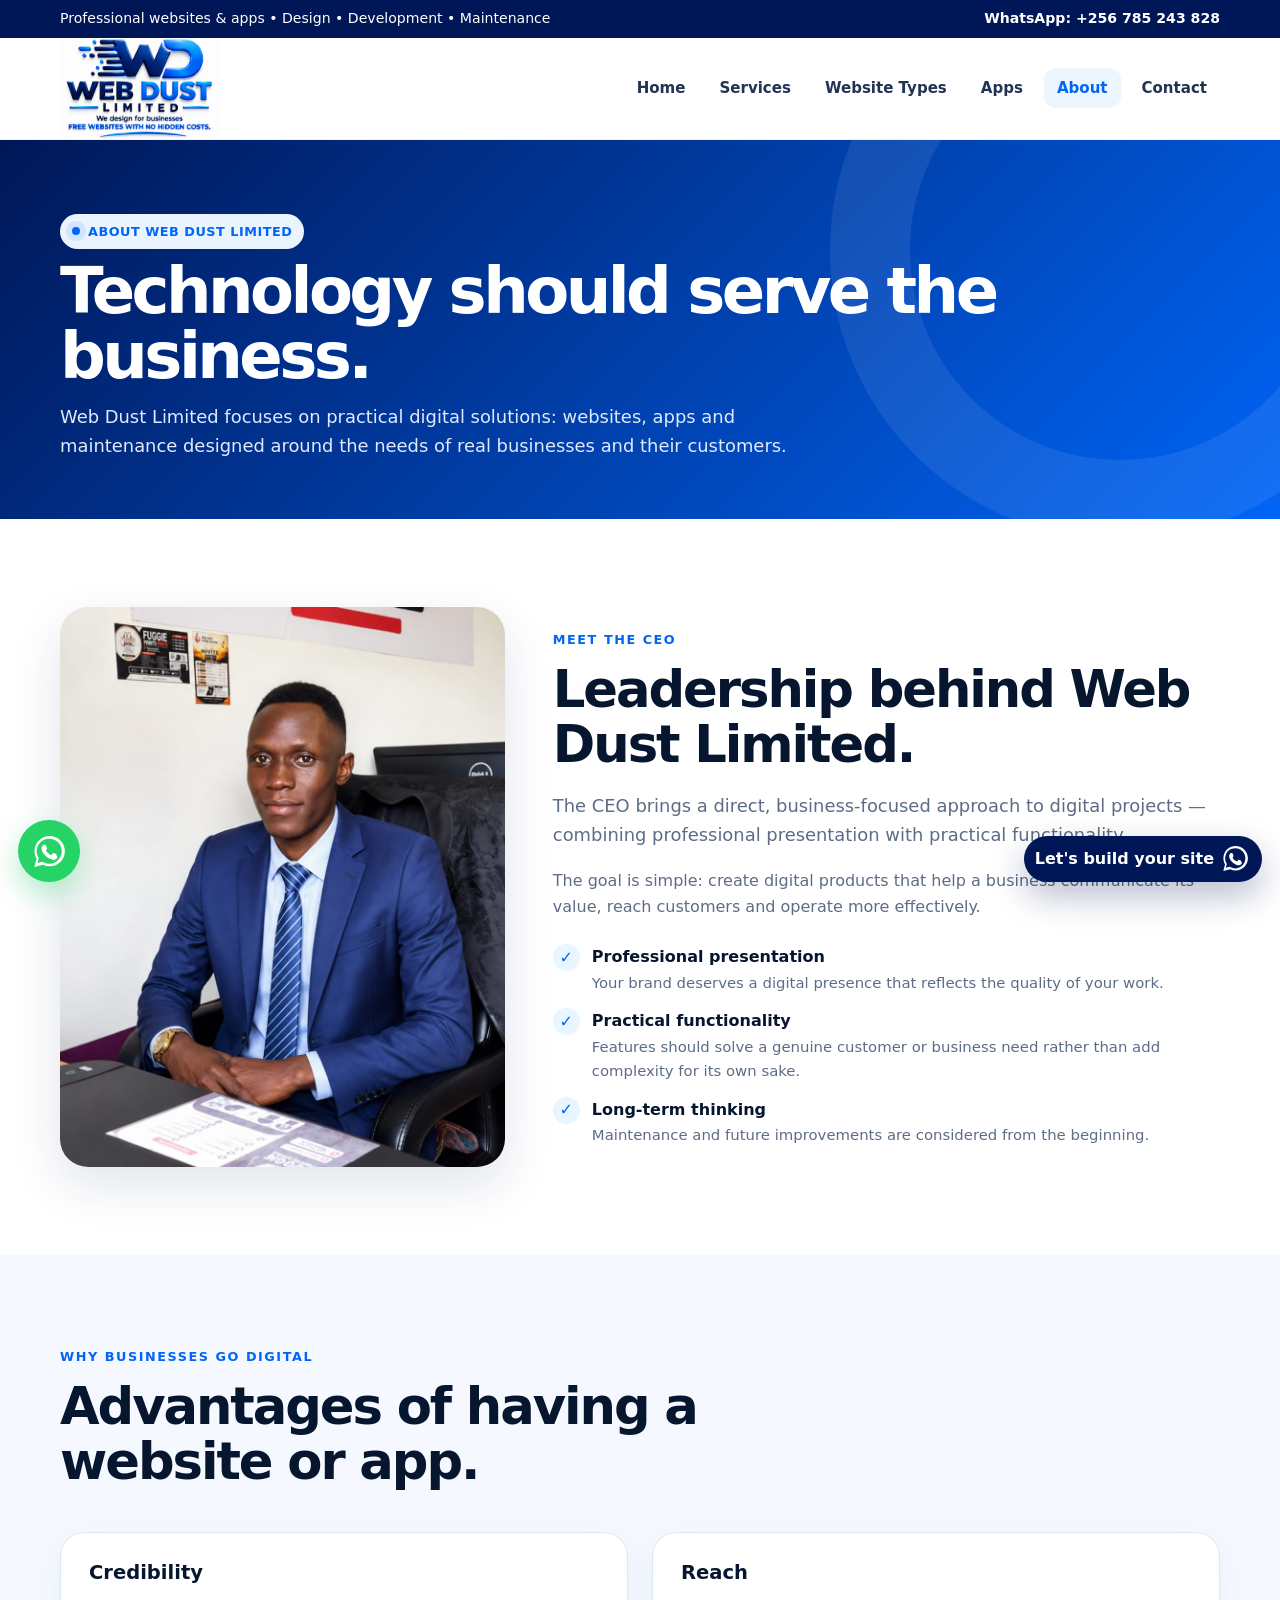
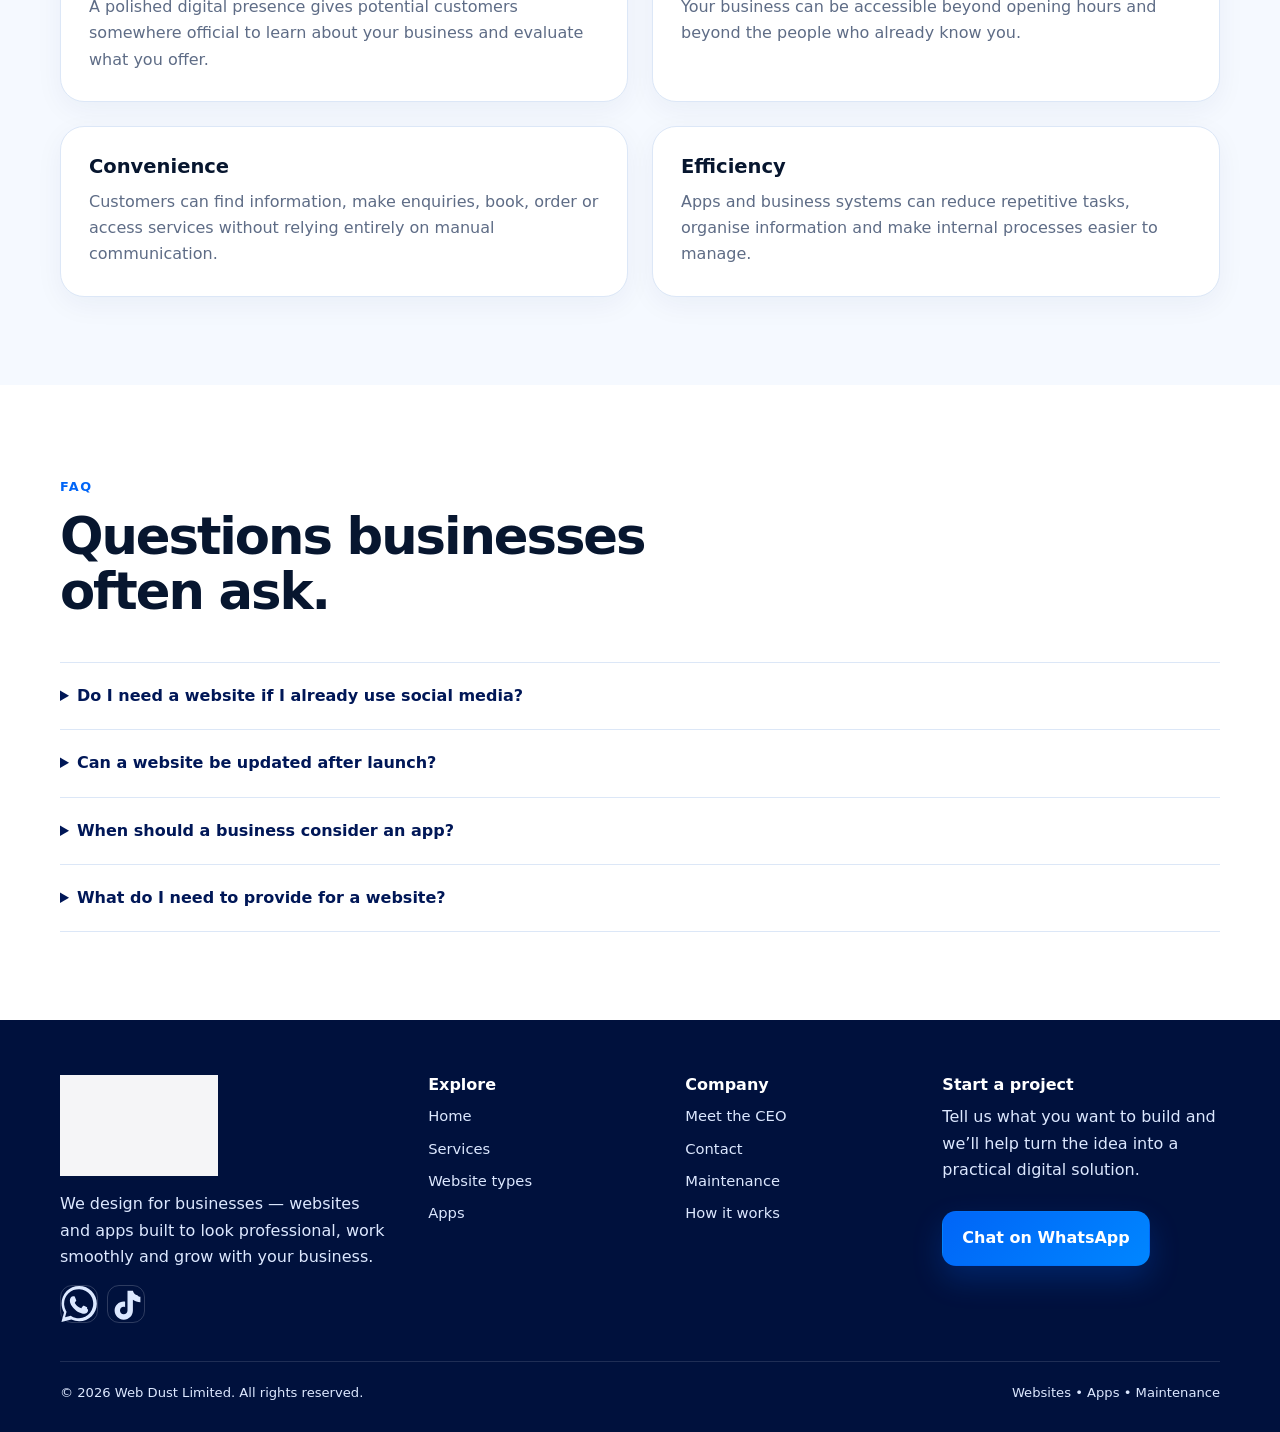
==== about.html @ b197213d "Add files via upload" ====
<!doctype html><html lang="en"><head><meta charset="utf-8"><meta name="viewport" content="width=device-width,initial-scale=1"><meta name="description" content="Web Dust Limited — professional website and app design, development and maintenance for businesses."><title>About & Meet the CEO | Web Dust Limited</title><link rel="icon" href="assets/logo.png"><link rel="stylesheet" href="assets/styles.css"></head><body>
<div class="topbar"><div class="container inner"><span>Professional websites & apps • Design • Development • Maintenance</span><a href="https://wa.me/256785243828" target="_blank" rel="noopener">WhatsApp: +256 785 243 828</a></div></div>
<header><div class="container nav">
<a href="index.html"><img class="logo" src="assets/logo.png" alt="Web Dust Limited logo"></a>
<button class="menu" aria-label="Open navigation">☰</button>
<ul class="navlinks">
<li><a class="" href="index.html">Home</a></li><li><a class="" href="services.html">Services</a></li><li><a class="" href="websites.html">Website Types</a></li><li><a class="" href="apps.html">Apps</a></li><li><a class="active" href="about.html">About</a></li><li><a class="" href="contact.html">Contact</a></li>
</ul>
</div></header>

<main>
<section class="page-hero"><div class="container reveal"><span class="eyebrow">About Web Dust Limited</span><h1>Technology should serve the <span>business.</span></h1><p class="lead">Web Dust Limited focuses on practical digital solutions: websites, apps and maintenance designed around the needs of real businesses and their customers.</p></div></section>
<section class="section"><div class="container ceo"><div class="reveal"><img src="assets/ceo.jpeg" alt="CEO of Web Dust Limited seated in an office"></div><div class="reveal delay-1"><span class="kicker">Meet the CEO</span><h2>Leadership behind Web Dust Limited.</h2><p class="lead">The CEO brings a direct, business-focused approach to digital projects — combining professional presentation with practical functionality.</p><p style="margin-top:18px;color:var(--muted)">The goal is simple: create digital products that help a business communicate its value, reach customers and operate more effectively.</p><div class="checks"><div class="check"><span class="checkmark">✓</span><div><b>Professional presentation</b><p>Your brand deserves a digital presence that reflects the quality of your work.</p></div></div><div class="check"><span class="checkmark">✓</span><div><b>Practical functionality</b><p>Features should solve a genuine customer or business need rather than add complexity for its own sake.</p></div></div><div class="check"><span class="checkmark">✓</span><div><b>Long-term thinking</b><p>Maintenance and future improvements are considered from the beginning.</p></div></div></div></div></div></section>
<section class="section soft"><div class="container"><div class="section-head reveal"><span class="kicker">Why businesses go digital</span><h2>Advantages of having a website or app.</h2></div><div class="grid-2">
<div class="card reveal"><h3>Credibility</h3><p>A polished digital presence gives potential customers somewhere official to learn about your business and evaluate what you offer.</p></div>
<div class="card reveal delay-1"><h3>Reach</h3><p>Your business can be accessible beyond opening hours and beyond the people who already know you.</p></div>
<div class="card reveal"><h3>Convenience</h3><p>Customers can find information, make enquiries, book, order or access services without relying entirely on manual communication.</p></div>
<div class="card reveal delay-1"><h3>Efficiency</h3><p>Apps and business systems can reduce repetitive tasks, organise information and make internal processes easier to manage.</p></div>
</div></div></section>
<section class="section"><div class="container"><div class="section-head reveal"><span class="kicker">FAQ</span><h2>Questions businesses often ask.</h2></div><div class="faq reveal">
<details><summary>Do I need a website if I already use social media?</summary><p>Social media is useful for discovery and engagement, but a website gives you a dedicated home for your business information, services, contact details and customer journey.</p></details>
<details><summary>Can a website be updated after launch?</summary><p>Yes. Content, pages, functionality and design can be improved over time. Maintenance makes those changes easier and helps keep the site healthy.</p></details>
<details><summary>When should a business consider an app?</summary><p>Consider an app when customers or staff repeatedly need to log in, submit information, track something, book, order, manage records or complete a workflow.</p></details>
<details><summary>What do I need to provide for a website?</summary><p>Useful starting material includes your logo, business information, services or products, contact details, photos and examples of websites you like. We can help structure the content and identify gaps.</p></details>
</div></div></section>
</main>

<a class="whatsapp-float" href="https://wa.me/256785243828" target="_blank" rel="noopener" aria-label="Chat with Web Dust Limited on WhatsApp"><svg viewBox="0 0 24 24" fill="none" aria-hidden="true"><path fill="currentColor" d="M20.5 3.5A11.8 11.8 0 0 0 12.1 0C5.6 0 .4 5.2.4 11.7c0 2.1.5 4.1 1.6 5.9L.3 24l6.6-1.7a11.8 11.8 0 0 0 5.2 1.2h.1c6.4 0 11.7-5.2 11.7-11.7 0-3.1-1.2-6-3.4-8.3ZM12.1 21.5h-.1c-1.8 0-3.5-.5-5-1.4l-.4-.2-3.9 1 1-3.8-.3-.4a9.7 9.7 0 1 1 8.7 4.8Zm5.3-7.3c-.3-.2-1.8-.9-2.1-1-.3-.1-.5-.2-.7.2-.2.3-.8 1-.9 1.2-.2.2-.3.2-.6.1-1.6-.8-2.7-1.4-3.8-3.2-.3-.5.3-.5.8-1.6.1-.2.1-.4 0-.6l-.9-2.1c-.2-.5-.5-.4-.7-.4h-.6c-.2 0-.6.1-.9.4-.3.3-1.1 1.1-1.1 2.7s1.1 3.1 1.2 3.3c.2.2 2.1 3.2 5.1 4.5 1.9.8 2.6.9 3.5.8.6-.1 1.8-.7 2.1-1.4.3-.7.3-1.3.2-1.4-.1-.2-.3-.3-.6-.5Z"/></svg></a>
<a class="contact-bar" href="contact.html" aria-label="Contact Web Dust Limited"><span>Let's build your site</span><svg viewBox="0 0 24 24" fill="none" aria-hidden="true"><path fill="currentColor" d="M20.5 3.5A11.8 11.8 0 0 0 12.1 0C5.6 0 .4 5.2.4 11.7c0 2.1.5 4.1 1.6 5.9L.3 24l6.6-1.7a11.8 11.8 0 0 0 5.2 1.2h.1c6.4 0 11.7-5.2 11.7-11.7 0-3.1-1.2-6-3.4-8.3ZM12.1 21.5h-.1c-1.8 0-3.5-.5-5-1.4l-.4-.2-3.9 1 1-3.8-.3-.4a9.7 9.7 0 1 1 8.7 4.8Zm5.3-7.3c-.3-.2-1.8-.9-2.1-1-.3-.1-.5-.2-.7.2-.2.3-.8 1-.9 1.2-.2.2-.3.2-.6.1-1.6-.8-2.7-1.4-3.8-3.2-.3-.5.3-.5.8-1.6.1-.2.1-.4 0-.6l-.9-2.1c-.2-.5-.5-.4-.7-.4h-.6c-.2 0-.6.1-.9.4-.3.3-1.1 1.1-1.1 2.7s1.1 3.1 1.2 3.3c.2.2 2.1 3.2 5.1 4.5 1.9.8 2.6.9 3.5.8.6-.1 1.8-.7 2.1-1.4.3-.7.3-1.3.2-1.4-.1-.2-.3-.3-.6-.5Z"/></svg></a>

<footer><div class="container footer-grid">
<div><img class="logo" src="assets/logo.png" alt="Web Dust Limited"><p>We design for businesses — websites and apps built to look professional, work smoothly and grow with your business.</p><div class="socials"><a href="https://wa.me/256785243828" target="_blank" rel="noopener" aria-label="WhatsApp"><svg viewBox="0 0 24 24" fill="none" aria-hidden="true"><path fill="currentColor" d="M20.5 3.5A11.8 11.8 0 0 0 12.1 0C5.6 0 .4 5.2.4 11.7c0 2.1.5 4.1 1.6 5.9L.3 24l6.6-1.7a11.8 11.8 0 0 0 5.2 1.2h.1c6.4 0 11.7-5.2 11.7-11.7 0-3.1-1.2-6-3.4-8.3ZM12.1 21.5h-.1c-1.8 0-3.5-.5-5-1.4l-.4-.2-3.9 1 1-3.8-.3-.4a9.7 9.7 0 1 1 8.7 4.8Zm5.3-7.3c-.3-.2-1.8-.9-2.1-1-.3-.1-.5-.2-.7.2-.2.3-.8 1-.9 1.2-.2.2-.3.2-.6.1-1.6-.8-2.7-1.4-3.8-3.2-.3-.5.3-.5.8-1.6.1-.2.1-.4 0-.6l-.9-2.1c-.2-.5-.5-.4-.7-.4h-.6c-.2 0-.6.1-.9.4-.3.3-1.1 1.1-1.1 2.7s1.1 3.1 1.2 3.3c.2.2 2.1 3.2 5.1 4.5 1.9.8 2.6.9 3.5.8.6-.1 1.8-.7 2.1-1.4.3-.7.3-1.3.2-1.4-.1-.2-.3-.3-.6-.5Z"/></svg></a><a href="https://www.tiktok.com/@webdesigner86?_r=1&_d=f4g00hmjkm7m3b&sec_uid=MS4wLjABAAAA4IA-I-HynLUlU7JpxaeafCOXetAfdrXFXv9f0x9CeO&share_author_id=7056492848116859909&sharer_language=en&source=h5_m&u_code=dmmmdmkahhh9j0&timestamp=1789101508&user_id=7056492848116859909&sec_user_id=MS4wLjABAAAA4IA-I-HynLUlU7JpxaeafCOXetAfdrXFXv9f0x9CeO&item_author_type=1&utm_source=copy&utm_campaign=client_share&utm_medium=android&share_iid=7681529212352562962&share_link_id=8fb3104b-5e48-4074-baf4-d9070b52723a&share_app_id=1233&ugbiz_name=ACCOUNT&ug_btm=b872%2Cb7360&social_share_type=5&enable_checksum=1" target="_blank" rel="noopener" aria-label="TikTok"><svg viewBox="0 0 24 24" fill="currentColor" aria-hidden="true"><path d="M19.6 6.1c-1.5-.3-2.7-1.5-3-3H13v13.3c0 1.4-1.1 2.5-2.5 2.5S8 17.8 8 16.4s1.1-2.5 2.5-2.5c.3 0 .6.1.9.2V10.5c-.3 0-.6-.1-.9-.1-3.4 0-6.1 2.7-6.1 6s2.7 6.1 6.1 6.1 6.1-2.7 6.1-6.1V9.2c1.4 1 3.1 1.6 5 1.6V7.2c-.7 0-1.4-.4-2-1.1Z"/></svg></a></div></div>
<div><h3>Explore</h3><div class="footer-links"><a href="index.html">Home</a><a href="services.html">Services</a><a href="websites.html">Website types</a><a href="apps.html">Apps</a></div></div>
<div><h3>Company</h3><div class="footer-links"><a href="about.html">Meet the CEO</a><a href="contact.html">Contact</a><a href="services.html#maintenance">Maintenance</a><a href="websites.html#process">How it works</a></div></div>
<div><h3>Start a project</h3><p>Tell us what you want to build and we’ll help turn the idea into a practical digital solution.</p><div class="btns"><a class="btn primary" href="https://wa.me/256785243828" target="_blank" rel="noopener">Chat on WhatsApp</a></div></div>
</div><div class="container copyright"><span>© <span data-year></span> Web Dust Limited. All rights reserved.</span><span>Websites • Apps • Maintenance</span></div></footer>
<script src="assets/site.js"></script>
</body></html>
---- assets/styles.css ----
:root{
  --blue:#0065f7;
  --blue2:#0086ff;
  --navy:#001757;
  --ink:#07162f;
  --muted:#5e6c86;
  --line:#dce7f7;
  --soft:#f5f9ff;
  --white:#fff;
  --shadow:0 18px 50px rgba(0,35,100,.12);
  --radius:24px;
}
*{box-sizing:border-box;margin:0;padding:0}
html{scroll-behavior:smooth}
body{
  font-family:Inter,ui-sans-serif,system-ui,-apple-system,BlinkMacSystemFont,"Segoe UI",sans-serif;
  color:var(--ink); background:#fff; line-height:1.65;
}
a{text-decoration:none;color:inherit}
img{max-width:100%;display:block}
.container{width:min(1160px,92%);margin:auto}
.topbar{background:var(--navy);color:#fff;font-size:.88rem}
.topbar .inner{min-height:38px;display:flex;justify-content:space-between;align-items:center;gap:16px}
.topbar a{color:#fff;font-weight:700}
header{
  position:sticky;top:0;z-index:50;background:rgba(255,255,255,.94);
  backdrop-filter:blur(14px);border-bottom:1px solid rgba(0,101,247,.08)
}
.nav{min-height:82px;display:flex;align-items:center;justify-content:space-between;gap:24px}
.logo{width:158px;height:auto}
.navlinks{display:flex;align-items:center;gap:8px;list-style:none}
.navlinks a{padding:11px 13px;border-radius:12px;font-weight:750;font-size:.94rem;color:#233354}
.navlinks a:hover,.navlinks a.active{background:#edf5ff;color:var(--blue)}
.nav-cta{background:linear-gradient(135deg,var(--blue),var(--blue2))!important;color:#fff!important;box-shadow:0 9px 25px rgba(0,101,247,.24)}
.menu{display:none;border:0;background:var(--soft);font-size:1.4rem;padding:10px;border-radius:12px;color:var(--navy)}
.hero{position:relative;overflow:hidden;padding:86px 0 74px;background:
 radial-gradient(circle at 82% 20%,rgba(0,134,255,.14),transparent 30%),
 linear-gradient(180deg,#fff 0%,#f5f9ff 100%)}
.hero-grid{display:grid;grid-template-columns:1.02fr .98fr;align-items:center;gap:56px}
.eyebrow{display:inline-flex;gap:8px;align-items:center;padding:7px 12px;border-radius:99px;background:#eaf4ff;color:var(--blue);font-weight:800;font-size:.8rem;letter-spacing:.04em;text-transform:uppercase}
.eyebrow:before{content:"";width:8px;height:8px;border-radius:50%;background:var(--blue);box-shadow:0 0 0 6px rgba(0,101,247,.1)}
h1{font-size:clamp(2.65rem,6vw,5.25rem);line-height:1.02;letter-spacing:-.055em;margin:20px 0}
h1 span,.gradient{background:linear-gradient(100deg,var(--navy),var(--blue),var(--blue2));-webkit-background-clip:text;background-clip:text;color:transparent}
h2{font-size:clamp(2rem,4vw,3.2rem);line-height:1.08;letter-spacing:-.04em;margin:10px 0 18px}
h3{font-size:1.22rem;line-height:1.25;margin-bottom:9px}
.lead{font-size:1.12rem;color:var(--muted);max-width:680px}
.btns{display:flex;flex-wrap:wrap;gap:12px;margin-top:28px}
.btn{display:inline-flex;align-items:center;justify-content:center;gap:9px;padding:13px 19px;border-radius:14px;font-weight:800;border:1px solid var(--line);transition:.2s}
.btn:hover{transform:translateY(-2px)}
.btn.primary{background:linear-gradient(135deg,var(--blue),var(--blue2));color:#fff;border-color:transparent;box-shadow:0 13px 30px rgba(0,101,247,.23)}
.btn.secondary{background:#fff;color:var(--navy)}
.hero-photo{position:relative}
.hero-photo:before{content:"";position:absolute;inset:25px -22px -25px 24px;background:linear-gradient(135deg,#dceeff,#f7fbff);border-radius:40px;transform:rotate(3deg)}
.hero-photo img{position:relative;width:100%;height:530px;object-fit:cover;object-position:center 25%;border-radius:32px;box-shadow:var(--shadow)}
.floating-card{position:absolute;z-index:2;left:-25px;bottom:25px;background:#fff;border:1px solid var(--line);border-radius:18px;padding:16px 18px;box-shadow:var(--shadow);max-width:240px}
.floating-card strong{display:block;color:var(--navy)}
.section{padding:88px 0}
.section.soft{background:var(--soft)}
.section-head{max-width:730px;margin-bottom:42px}
.kicker{color:var(--blue);font-weight:850;text-transform:uppercase;font-size:.8rem;letter-spacing:.12em}
.grid-3{display:grid;grid-template-columns:repeat(3,1fr);gap:20px}
.grid-2{display:grid;grid-template-columns:repeat(2,1fr);gap:24px}
.card{background:#fff;border:1px solid var(--line);border-radius:var(--radius);padding:28px;box-shadow:0 8px 28px rgba(0,35,100,.05);transition:.25s}
.card:hover{transform:translateY(-5px);box-shadow:var(--shadow)}
.icon{width:48px;height:48px;display:grid;place-items:center;border-radius:15px;background:#eaf4ff;color:var(--blue);font-size:1.35rem;margin-bottom:18px}
.card p{color:var(--muted)}
.pills{display:flex;flex-wrap:wrap;gap:8px;margin-top:17px}
.pill{font-size:.78rem;padding:6px 10px;background:#f0f6ff;border-radius:999px;color:#174b96;font-weight:700}
.stats{display:grid;grid-template-columns:repeat(4,1fr);gap:14px;margin-top:32px}
.stat{padding:21px;border-radius:18px;background:#fff;border:1px solid var(--line)}
.stat b{font-size:1.8rem;color:var(--navy);display:block}
.stat span{font-size:.88rem;color:var(--muted)}
.split{display:grid;grid-template-columns:.9fr 1.1fr;gap:55px;align-items:center}
.image-card{border-radius:30px;overflow:hidden;box-shadow:var(--shadow);background:#eaf4ff}
.image-card img{width:100%;height:540px;object-fit:cover}
.checks{display:grid;gap:13px;margin-top:24px}
.check{display:flex;gap:12px;align-items:flex-start}
.check b{display:block}
.check p{color:var(--muted);font-size:.93rem}
.checkmark{flex:0 0 27px;width:27px;height:27px;border-radius:50%;background:#e9f5ff;color:var(--blue);display:grid;place-items:center;font-weight:900}
.page-hero{padding:74px 0 58px;background:linear-gradient(135deg,#001757,#0065f7);color:#fff;position:relative;overflow:hidden}
.page-hero:after{content:"";position:absolute;width:420px;height:420px;border:80px solid rgba(255,255,255,.08);border-radius:50%;right:-130px;top:-180px}
.page-hero p{max-width:730px;color:#dfeaff}
.page-hero h1{font-size:clamp(2.6rem,5vw,4.5rem);margin:10px 0 12px;color:#fff}
.page-hero h1 span{color:#fff;-webkit-text-fill-color:#fff}
.type-card{display:flex;flex-direction:column;min-height:290px}
.type-card .more{margin-top:auto;padding-top:20px;color:var(--blue);font-weight:800}
.timeline{display:grid;gap:0}
.step{display:grid;grid-template-columns:60px 1fr;gap:20px;padding:20px 0;border-bottom:1px solid var(--line)}
.step:last-child{border-bottom:0}
.step-num{width:48px;height:48px;border-radius:50%;display:grid;place-items:center;background:var(--navy);color:#fff;font-weight:900}
.quote{background:linear-gradient(135deg,#001757,#005fe8);color:#fff;border-radius:30px;padding:45px}
.quote p{font-size:1.35rem;line-height:1.45}
.quote small{display:block;margin-top:18px;color:#dbe9ff}
.ceo{display:grid;grid-template-columns:.8fr 1.2fr;gap:48px;align-items:center}
.ceo img{height:560px;width:100%;object-fit:cover;object-position:center 25%;border-radius:28px;box-shadow:var(--shadow)}
.contact-bar{position:fixed;right:18px;bottom:18px;z-index:70;display:flex;align-items:center;gap:9px;background:var(--navy);color:#fff;padding:10px 14px 10px 11px;border-radius:999px;box-shadow:0 14px 34px rgba(0,23,87,.28);font-weight:800;animation:shake 3.2s infinite}
.contact-bar svg{width:25px;height:25px}
@keyframes shake{
  0%,82%,100%{transform:translateX(0) rotate(0)}
  84%{transform:translateX(-3px) rotate(-2deg)} 86%{transform:translateX(4px) rotate(2deg)}
  88%{transform:translateX(-4px) rotate(-2deg)} 90%{transform:translateX(3px) rotate(2deg)} 92%{transform:translateX(0)}
}
.whatsapp-float{position:fixed;left:18px;bottom:18px;z-index:70;width:62px;height:62px;border-radius:50%;display:grid;place-items:center;background:#25D366;color:#fff;box-shadow:0 12px 30px rgba(37,211,102,.35);animation:dance 1.6s ease-in-out infinite}
.whatsapp-float svg{width:31px;height:31px}
@keyframes dance{0%,100%{transform:translateY(0) rotate(-5deg)}25%{transform:translateY(-7px) rotate(7deg)}50%{transform:translateY(0) rotate(-5deg)}75%{transform:translateY(-5px) rotate(5deg)}}
footer{background:#00113d;color:#dce8ff;padding:55px 0 28px}
.footer-grid{display:grid;grid-template-columns:1.2fr .8fr .8fr 1fr;gap:35px}
footer .logo{filter:brightness(0) invert(1);opacity:.96;margin-bottom:15px}
footer h3{color:#fff;font-size:1rem}
footer a:hover{color:#fff}
.footer-links{display:grid;gap:8px;font-size:.92rem}
.copyright{border-top:1px solid rgba(255,255,255,.12);margin-top:38px;padding-top:20px;font-size:.82rem;display:flex;justify-content:space-between;gap:15px;flex-wrap:wrap}
.socials{display:flex;gap:9px;margin-top:15px}
.socials a{width:38px;height:38px;border:1px solid rgba(255,255,255,.18);border-radius:12px;display:grid;place-items:center}
.faq{border-top:1px solid var(--line)}
details{padding:20px 0;border-bottom:1px solid var(--line)}
summary{cursor:pointer;font-weight:800;color:var(--navy)}
details p{color:var(--muted);padding:12px 25px 0 0}
.form{display:grid;gap:15px}
label{font-weight:750;font-size:.9rem}
input,textarea,select{width:100%;padding:13px 14px;border:1px solid var(--line);border-radius:13px;background:#fff;font:inherit;color:var(--ink);outline:none}
input:focus,textarea:focus,select:focus{border-color:var(--blue);box-shadow:0 0 0 4px rgba(0,101,247,.08)}
textarea{min-height:145px;resize:vertical}
.reveal{opacity:0;transform:translateY(28px);transition:opacity .75s ease,transform .75s ease}
.reveal.visible{opacity:1;transform:none}
.delay-1{transition-delay:.08s}.delay-2{transition-delay:.16s}.delay-3{transition-delay:.24s}
@media(max-width:900px){
  .navlinks{display:none;position:absolute;left:4%;right:4%;top:74px;background:#fff;padding:12px;border:1px solid var(--line);border-radius:18px;box-shadow:var(--shadow);flex-direction:column;align-items:stretch}
  .navlinks.open{display:flex}.navlinks a{display:block}
  .menu{display:block}.hero-grid,.split,.ceo{grid-template-columns:1fr}.hero{padding-top:55px}
  .hero-photo img{height:470px}.floating-card{left:12px}.grid-3{grid-template-columns:1fr 1fr}.footer-grid{grid-template-columns:1fr 1fr}
  .stats{grid-template-columns:1fr 1fr}
}
@media(max-width:600px){
  .topbar .inner{justify-content:center;text-align:center}.topbar .inner span{display:none}
  .nav{min-height:72px}.logo{width:132px}.grid-3,.grid-2{grid-template-columns:1fr}
  .section{padding:65px 0}.hero-photo img{height:410px}.floating-card{position:relative;left:0;bottom:auto;margin:-40px 15px 0}
  .stats{grid-template-columns:1fr 1fr}.footer-grid{grid-template-columns:1fr}
  .contact-bar{right:12px;bottom:12px}.whatsapp-float{left:12px;bottom:12px;width:56px;height:56px}
}
@media(prefers-reduced-motion:reduce){html{scroll-behavior:auto}.reveal{opacity:1;transform:none}.contact-bar,.whatsapp-float{animation:none}}
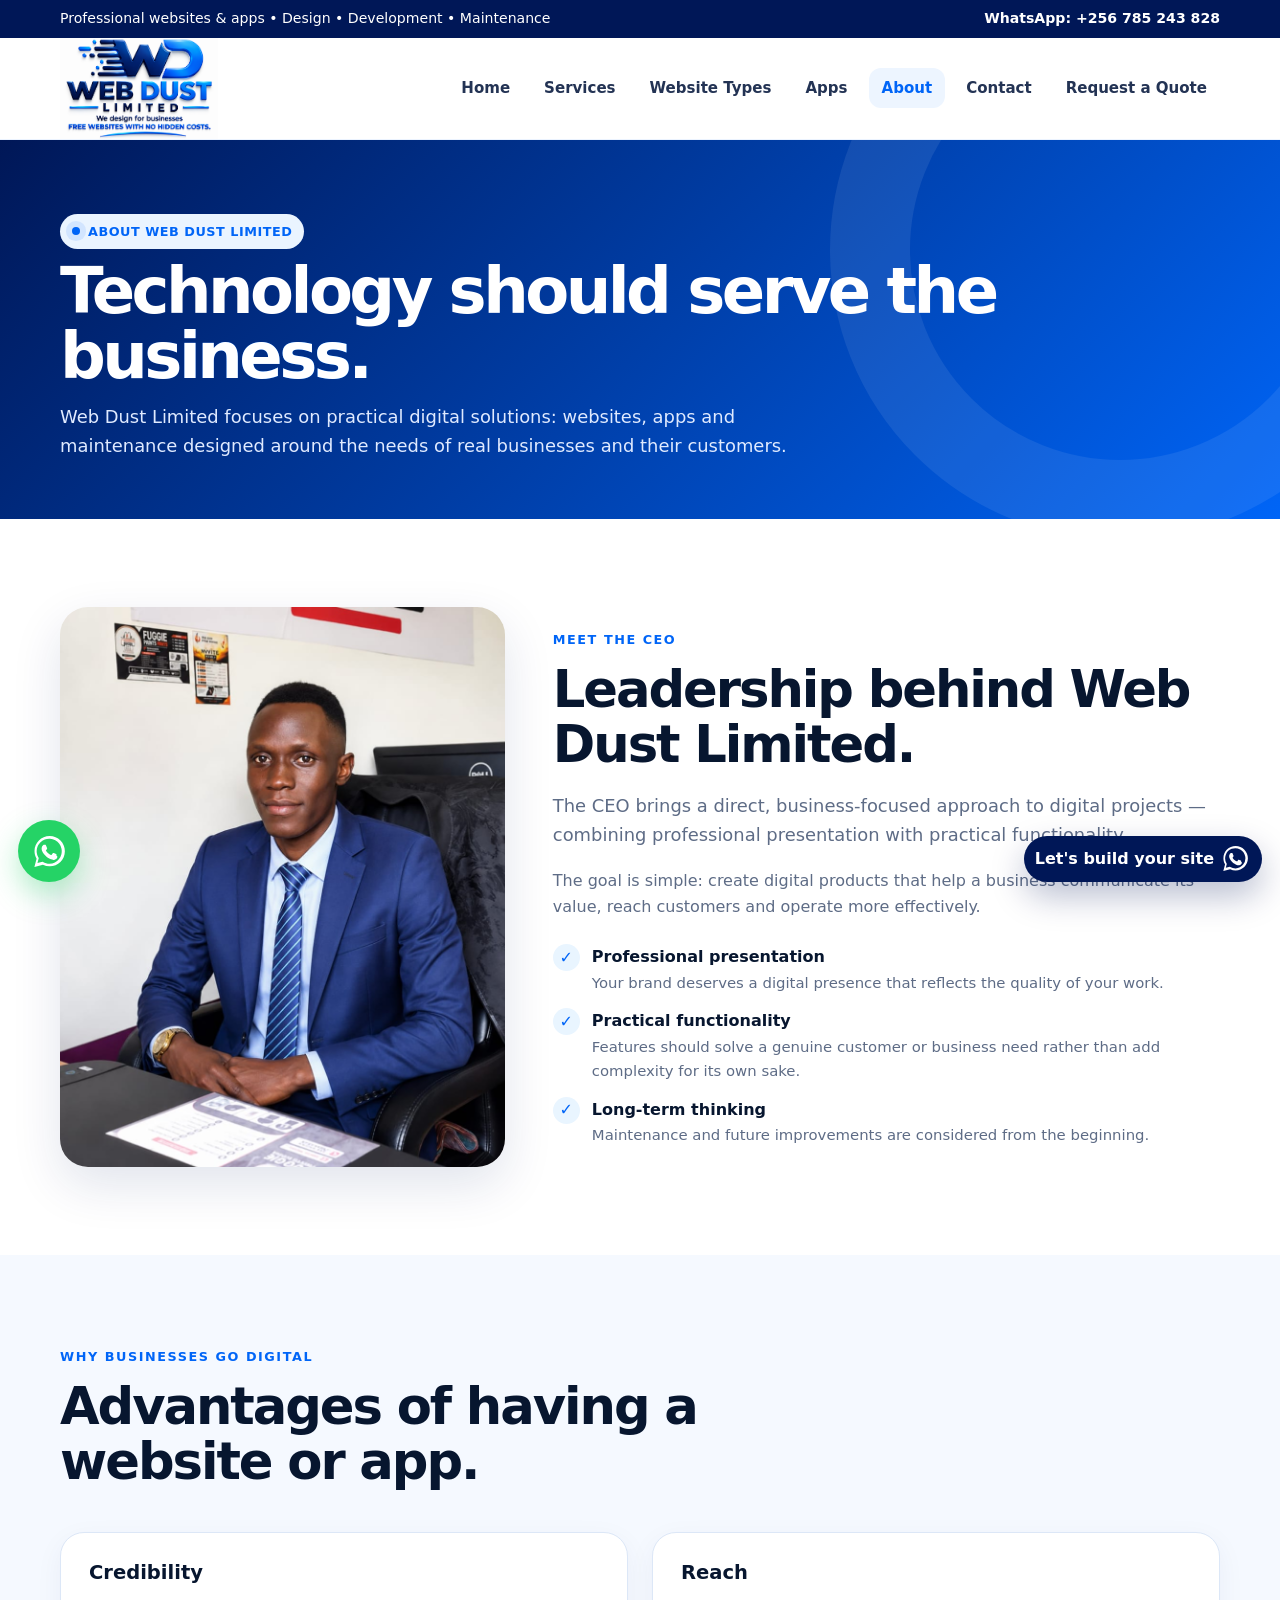
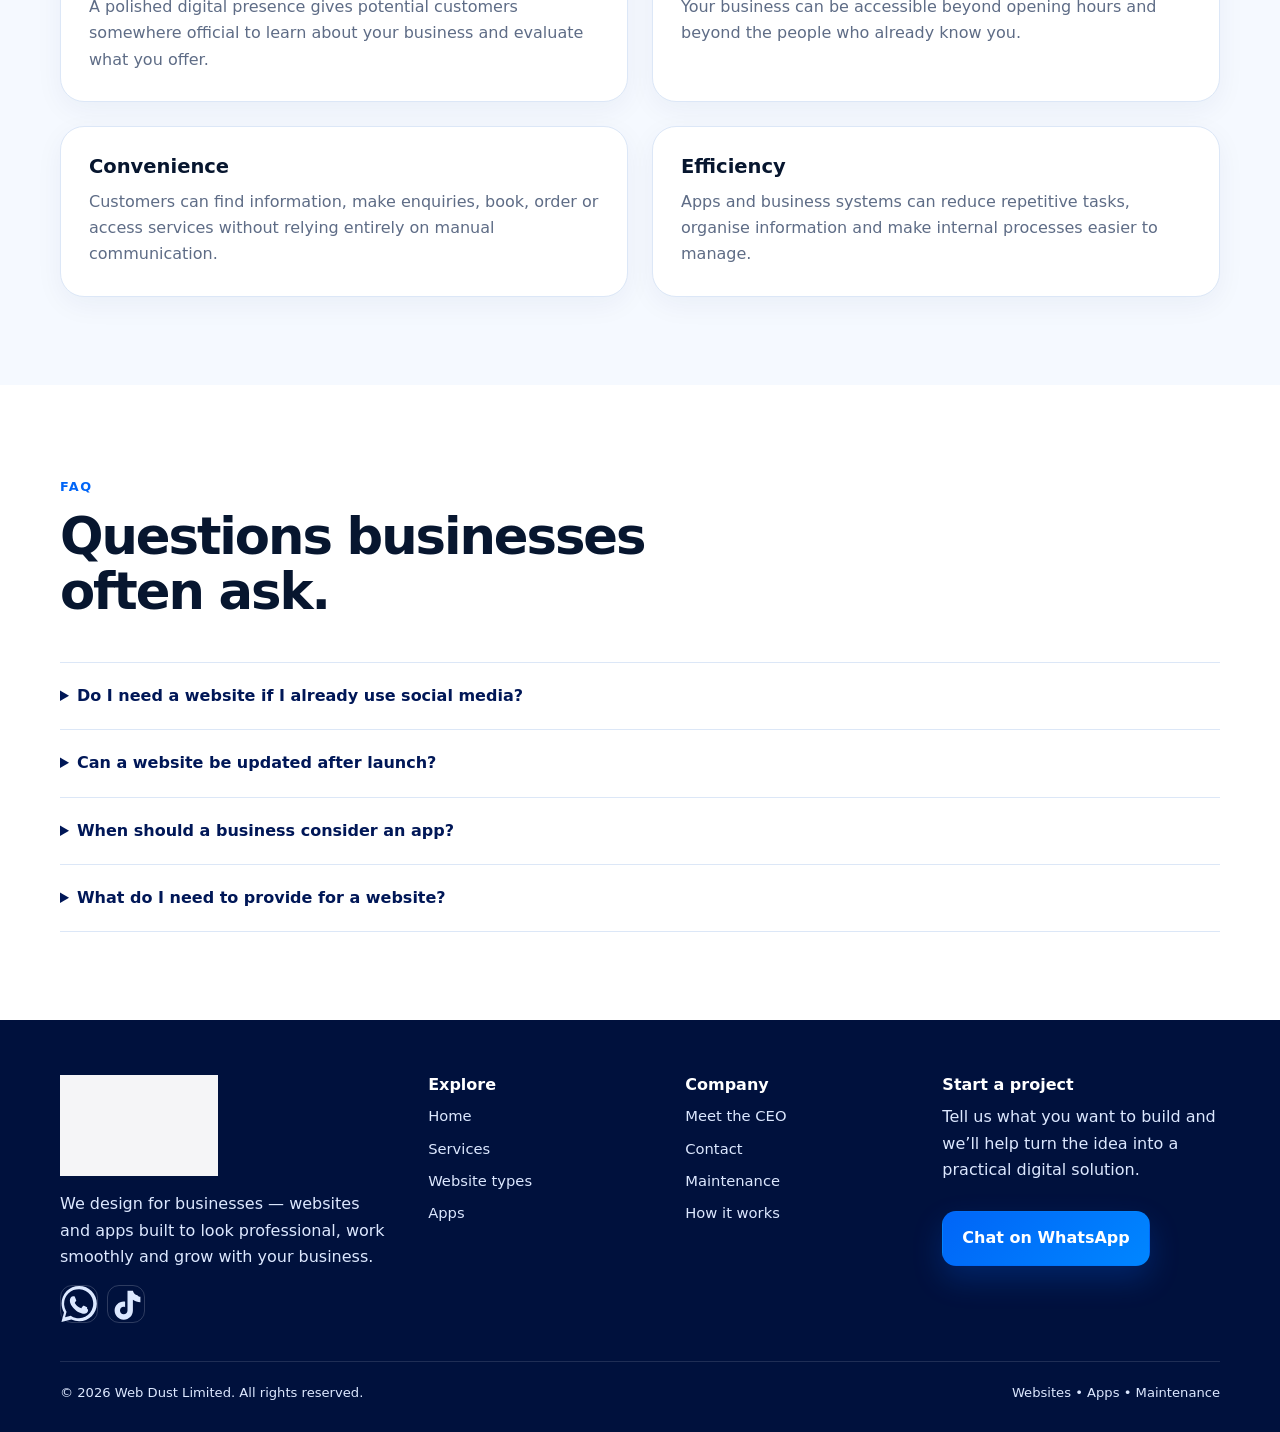
==== commit 5b3bce43: "Add files via upload" ====
--- a/about.html
+++ b/about.html
@@ -5,7 +5,7 @@
 <button class="menu" aria-label="Open navigation">☰</button>
 <ul class="navlinks">
 <li><a class="" href="index.html">Home</a></li><li><a class="" href="services.html">Services</a></li><li><a class="" href="websites.html">Website Types</a></li><li><a class="" href="apps.html">Apps</a></li><li><a class="active" href="about.html">About</a></li><li><a class="" href="contact.html">Contact</a></li>
-</ul>
+<li><a class="" href="quote.html">Request a Quote</a></li></ul>
 </div></header>
 
 <main>
